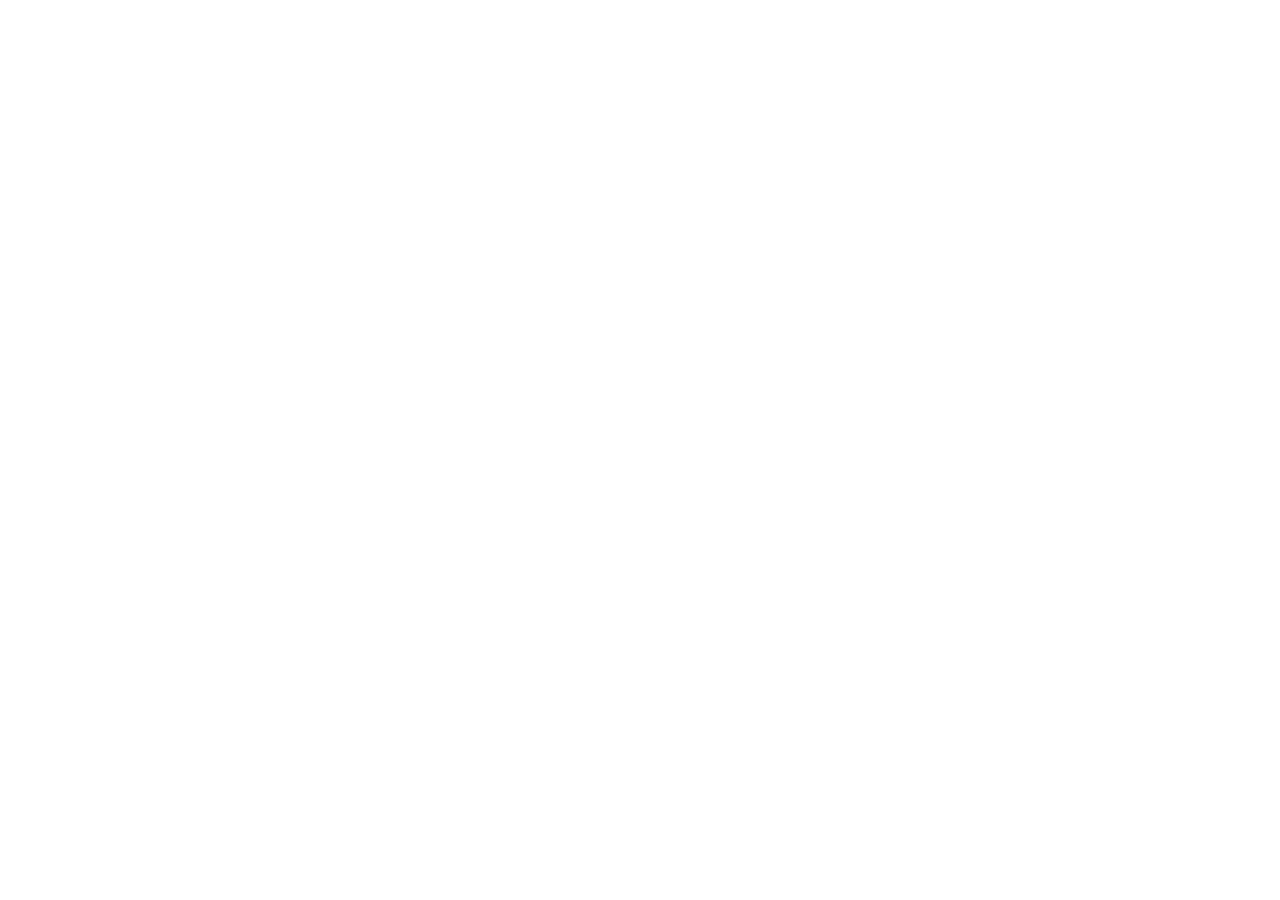
==== index.html @ 0708c25c "Descripción de los cambios" ====
<!DOCTYPE html>
<html lang="en">
<head>
    <meta charset="UTF-8">
    <meta name="viewport" content="width=device-width, initial-scale=1.0">
    <title>HOLA A TODOS </title>
</head>
<body>
    
</body>
</html>
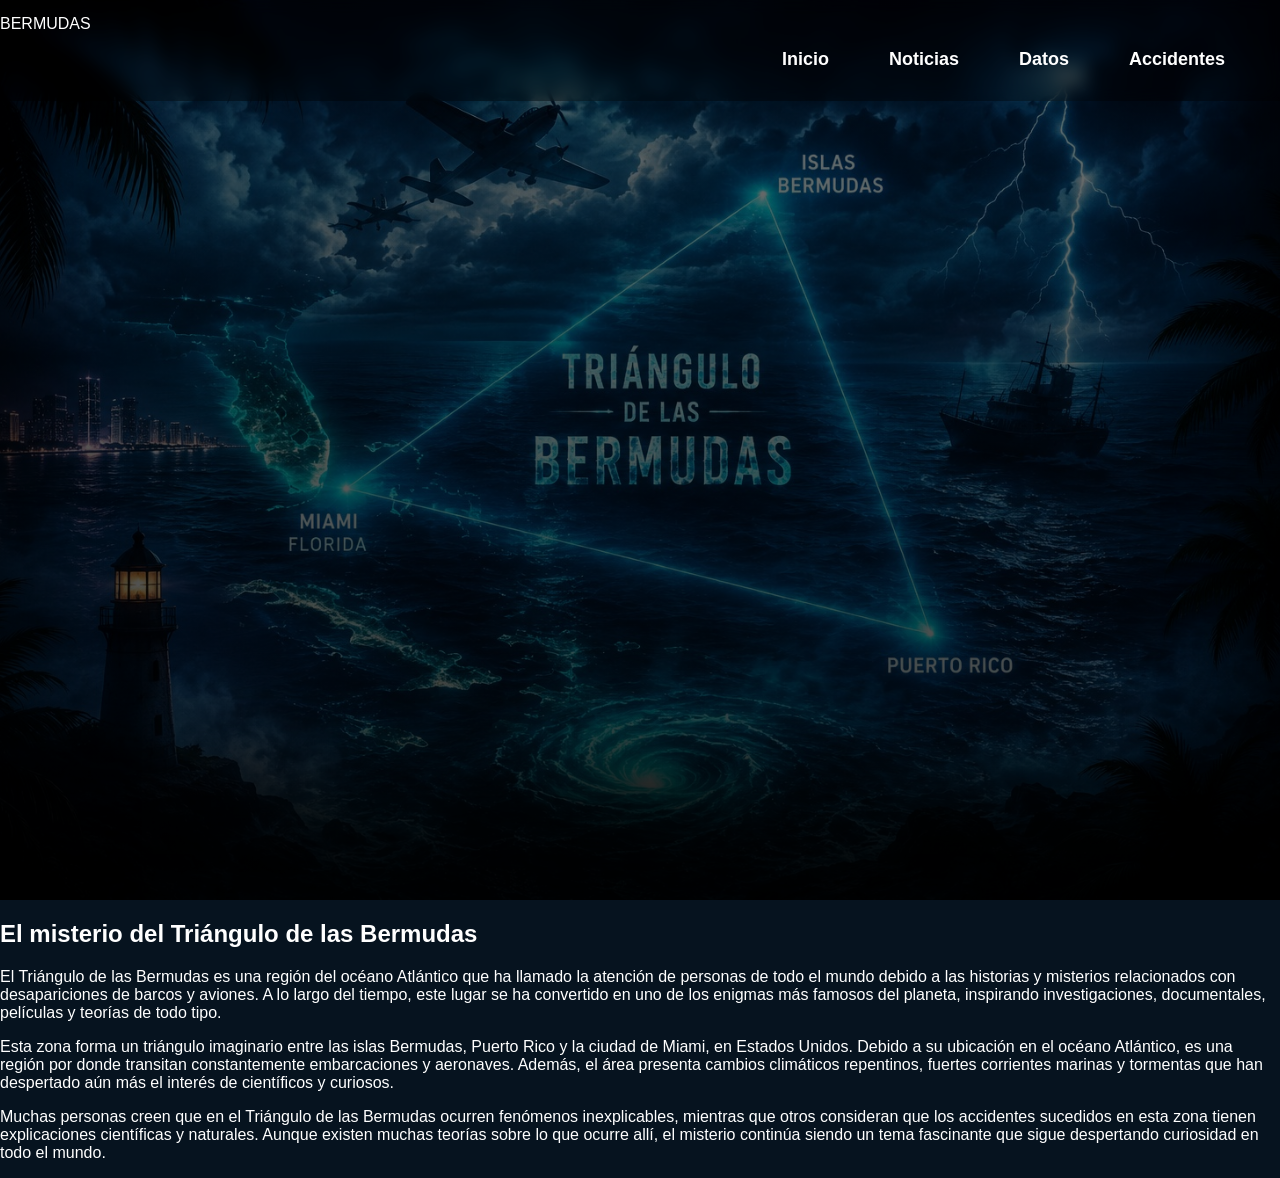
==== commit 7bee6acd: "Pagina Finalizada" ====
--- a/index.html
+++ b/index.html
@@ -1,11 +1,101 @@
 <!DOCTYPE html>
-<html lang="en">
+<html lang="es">
+
 <head>
+
+    <!-- CONFIGURACION GENERAL -->
     <meta charset="UTF-8">
+
+    <!-- ADAPTA LA PAGINA A CELULARES -->
     <meta name="viewport" content="width=device-width, initial-scale=1.0">
-    <title>HOLA A TODOS </title>
+
+    <!-- TITULO -->
+    <title>Triángulo de las Bermudas</title>
+
+    <!-- ENLACE CSS -->
+    <link rel="stylesheet" href="style.css">
+
 </head>
+
 <body>
-    
+
+    <!-- =========================
+         MENU DE NAVEGACION
+    ========================== -->
+
+    <nav>
+
+        <!-- LOGO -->
+        <div class="logo">
+            BERMUDAS
+        </div>
+
+        <!-- MENU -->
+        <ul>
+
+            <li>
+                <a href="index.html">Inicio</a>
+            </li>
+
+            <li>
+                <a href="noticias.html">Noticias </a>
+            </li>
+
+            <li>
+                <a href="Datos.html">Datos</a>
+            </li>
+
+            <li>
+                <a href="acidentes.html">Accidentes</a>
+            </li>
+
+            
+
+        </ul>
+
+    </nav>
+
+    <!-- =========================
+         PORTADA
+    ========================== -->
+
+    <header id="mi-encabezado">
+
+        <!-- IMAGEN CENTRAL -->
+        <div class="imagen-portada">
+
+            <img src="img/logo-bermudas.png" alt="Triángulo de las Bermudas">
+
+        </div>
+
+    </header>
+
+    <!-- =========================
+         CONTENIDO PRINCIPAL
+    ========================== -->
+
+    <main class="contenido-principal">
+
+        <section class="introduccion">
+
+            <h2>El misterio del Triángulo de las Bermudas</h2>
+
+            <p>
+                El Triángulo de las Bermudas es una región del océano Atlántico que ha llamado la atención de personas de todo el mundo debido a las historias y misterios relacionados con desapariciones de barcos y aviones. A lo largo del tiempo, este lugar se ha convertido en uno de los enigmas más famosos del planeta, inspirando investigaciones, documentales, películas y teorías de todo tipo.
+            </p>
+
+            <p>
+                Esta zona forma un triángulo imaginario entre las islas Bermudas, Puerto Rico y la ciudad de Miami, en Estados Unidos. Debido a su ubicación en el océano Atlántico, es una región por donde transitan constantemente embarcaciones y aeronaves. Además, el área presenta cambios climáticos repentinos, fuertes corrientes marinas y tormentas que han despertado aún más el interés de científicos y curiosos.
+            </p>
+
+            <p>
+                Muchas personas creen que en el Triángulo de las Bermudas ocurren fenómenos inexplicables, mientras que otros consideran que los accidentes sucedidos en esta zona tienen explicaciones científicas y naturales. Aunque existen muchas teorías sobre lo que ocurre allí, el misterio continúa siendo un tema fascinante que sigue despertando curiosidad en todo el mundo.
+            </p>
+
+        </section>
+
+    </main>
+
 </body>
+
 </html>
--- a/style.css
+++ b/style.css
@@ -0,0 +1,157 @@
+/* =========================
+   ESTILO GENERAL
+========================= */
+
+body{
+    margin: 0;
+    padding: 0;
+    font-family: 'Trebuchet MS', sans-serif;
+    background-color: #06131f;
+    color: white;
+}
+
+/* =========================
+   ENCABEZADO
+========================= */
+
+#mi-encabezado{
+
+    /* IMAGEN DE FONDO */
+
+    background-image: linear-gradient(
+        rgba(0,0,0,0.55),
+        rgba(0,0,0,0.75)
+    ),
+    url('imagen/PORTADA.jpg');
+
+    background-size: cover;
+    background-position: center;
+    background-attachment: fixed;
+
+    /* TAMAÑO DEL ENCABEZADO */
+
+    height: 100vh;
+
+    /* CENTRAR IMAGEN */
+
+    display: flex;
+    justify-content: center;
+    align-items: center;
+
+    /* SOMBRA OSCURA */
+
+    box-shadow: inset 0 -120px 100px rgba(0,0,0,0.8);
+
+    /* POSICION */
+
+    position: relative;
+
+    /* TRAE TODO EL CONTENEDOR DE FONDO AL FRENTE */
+    z-index: 20;
+}
+
+/* =========================
+   IMAGEN CENTRAL
+========================= */
+
+#mi-encabezado img{
+
+    width: 400px;
+    max-width: 90%;
+
+    /* QUITA BORDES */
+
+    border: none;
+    outline: none;
+
+    /* PONE LA IMAGEN AL FRENTE */
+
+    position: relative;
+    z-index: 10;
+
+    /* ELIMINA ESPACIOS */
+
+    display: block;
+
+    /* OCULTA LA IMAGEN CENTRAL PARA DEJAR SOLO EL FONDO */
+    display: none;
+}
+
+/* =========================
+   MENÚ
+========================= */
+
+nav{
+
+    position: fixed;
+    top: 0;
+    left: 0;
+
+    width: 100%;
+    padding: 15px 0;
+
+    background: rgba(0, 0, 0, 0.35);
+
+    backdrop-filter: blur(8px);
+
+    z-index: 1000;
+
+    transition: 0.4s ease;
+}
+
+/* =========================
+   LISTA DEL MENU
+========================= */
+
+nav ul{
+
+    list-style: none;
+
+    display: flex;
+    justify-content: flex-end;
+    align-items: center;
+
+    margin-right: 40px;
+    gap: 30px;
+}
+
+/* =========================
+   ITEMS
+========================= */
+
+nav ul li{
+    display: inline-block;
+}
+
+/* =========================
+   LINKS
+========================= */
+
+nav ul li a{
+
+    text-decoration: none;
+    color: white;
+
+    font-size: 18px;
+    font-weight: bold;
+
+    transition: 0.3s ease;
+
+    padding: 10px 15px;
+    border-radius: 8px;
+}
+
+/* =========================
+   EFECTO HOVER
+========================= */
+
+nav ul li a:hover{
+
+    background-color: rgba(0, 217, 255, 0.2);
+
+    color: #00d9ff;
+
+    box-shadow:
+        0 0 10px #00d9ff,
+        0 0 20px rgba(0,217,255,0.5);
+}
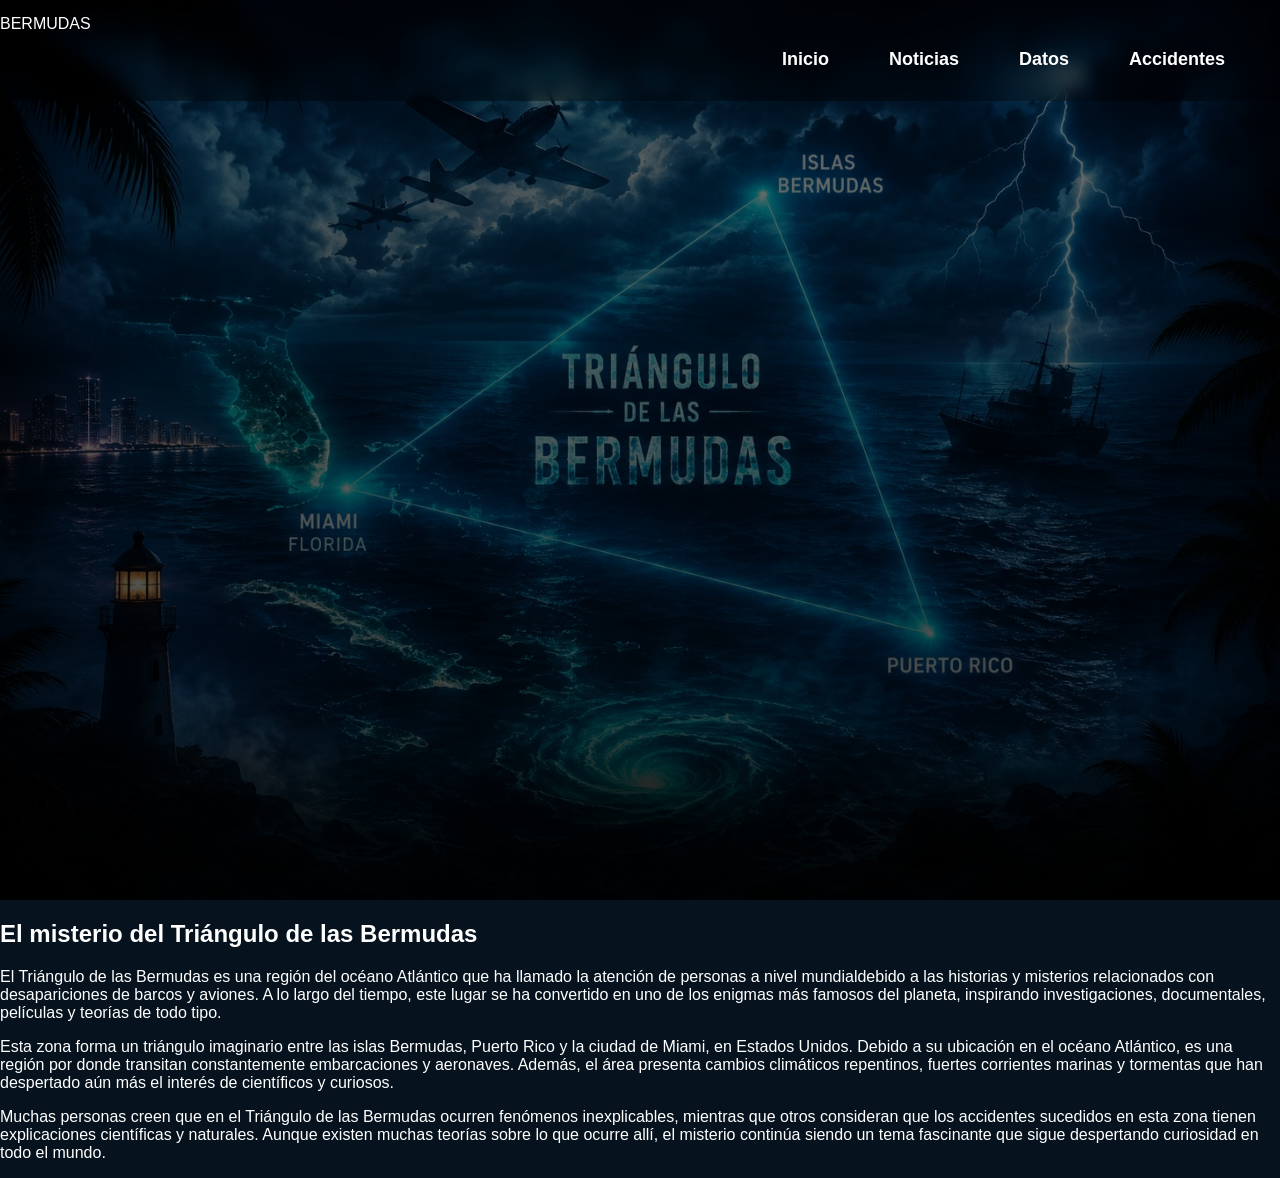
==== commit c3591983: "Pagina Finalizada" ====
--- a/index.html
+++ b/index.html
@@ -81,7 +81,7 @@
             <h2>El misterio del Triángulo de las Bermudas</h2>
 
             <p>
-                El Triángulo de las Bermudas es una región del océano Atlántico que ha llamado la atención de personas de todo el mundo debido a las historias y misterios relacionados con desapariciones de barcos y aviones. A lo largo del tiempo, este lugar se ha convertido en uno de los enigmas más famosos del planeta, inspirando investigaciones, documentales, películas y teorías de todo tipo.
+                El Triángulo de las Bermudas es una región del océano Atlántico que ha llamado la atención de personas a nivel mundialdebido a las historias y misterios relacionados con desapariciones de barcos y aviones. A lo largo del tiempo, este lugar se ha convertido en uno de los enigmas más famosos del planeta, inspirando investigaciones, documentales, películas y teorías de todo tipo.
             </p>
 
             <p>
